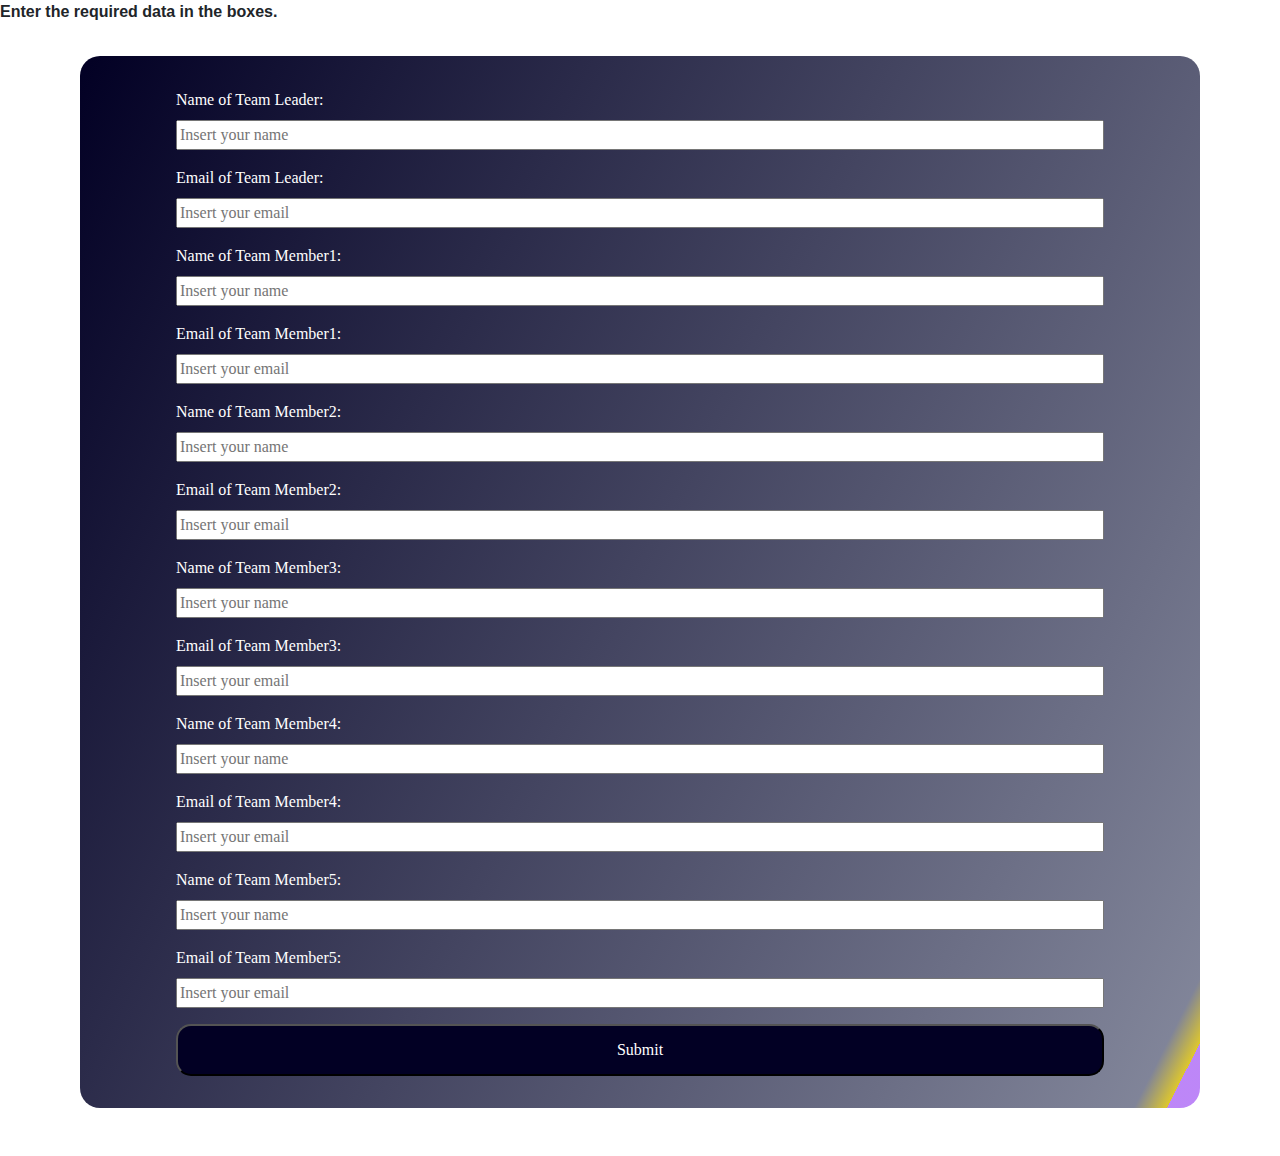
==== loginpage.html @ 8e8d2f4d "Add files via upload" ====
<!DOCTYPE html>
<html lang="en">
<head>
    <meta charset="UTF-8">
    <meta http-equiv="X-UA-Compatible" content="IE=edge">
    <meta name="viewport" content="width=device-width, initial-scale=1.0">
    <!-- bootstrap css -->
    <link rel="stylesheet" href="css/bootstrap.min.css">
    <!-- owl css -->
    <link rel="stylesheet" href="css/owl.carousel.min.css">
    <!-- style css -->
    <link rel="stylesheet" href="css/reg.css">
    <!-- responsive-->
    <link rel="stylesheet" href="css/responsive.css">
    <!-- awesome fontfamily -->
    <link rel="stylesheet" href="https://cdnjs.cloudflare.com/ajax/libs/font-awesome/4.7.0/css/font-awesome.min.css">
</head>
<title>Registeration Form</title>
    <!--[if lt IE 9]>
<body>
    <div id="container_1">
  
        <h1 id="title">
        Student Registration
      </h1><!--title-->
      <body>
      <p id="description">
       <b> Enter the required data in the boxes.</b>
      </p><!--description--->
        
      <!---container_1--->
      <div id="container_2">
        
        <form id="survey-form">
          <label id="name-label1">Name of Team Leader: </label>
            <input type="text" id="name" name="name" class="form" required placeholder="Insert your name"><br><!--name--->
          <label id="email-label1">Email of Team Leader:</label>
            <input type="email" id="email" name="email" class="form" required placeholder="Insert your email"><br><!---email-->
            <label id="name-label2">Name of Team Member1: </label>
            <input type="text" id="name1" name="name" class="form" required placeholder="Insert your name"><br><!--name--->
          <label id="email-label2">Email of Team Member1:</label>
            <input type="email" id="email1" name="email" class="form" required placeholder="Insert your email"><br><!---email-->
            <label id="name-label3">Name of Team Member2: </label>
            <input type="text" id="name2" name="name" class="form" required placeholder="Insert your name"><br><!--name--->
          <label id="email-label3">Email of Team Member2:</label>
            <input type="email" id="email2" name="email" class="form" required placeholder="Insert your email"><br><!---email-->
            <label id="name-label4">Name of Team Member3: </label>
            <input type="text" id="name3" name="name" class="form" required placeholder="Insert your name"><br><!--name--->
          <label id="email-label4">Email of Team Member3:</label>
            <input type="email" id="email3" name="email" class="form" required placeholder="Insert your email"><br><!---email-->
            <label id="name-label5">Name of Team Member4: </label>
            <input type="text" id="name4" name="name" class="form" required placeholder="Insert your name"><br><!--name--->
          <label id="email-label5">Email of Team Member4:</label>
            <input type="email" id="email4" name="email" class="form" required placeholder="Insert your email"><br><!---email-->
            <label id="name-labe6l">Name of Team Member5: </label>
            <input type="text" id="name5" name="name" class="form" required placeholder="Insert your name"><br><!--name--->
          <label id="email-label6">Email of Team Member5:</label>
            <input type="email" id="email5" name="email" class="form" required placeholder="Insert your email"><br><!---email-->
          
         
          
          
          <input type="submit" id="submit" name="submit" value="Submit">
        </form><!---survey-form--->
      </div><!--container_2--->
      
      
</body>
</html>
---- css/reg.css ----
body{
    background-image: url("https://st3.depositphotos.com/1103339/13209/v/1600/depositphotos_132095056-stock-illustration-abstract-seamless-pattern-in-postmodern.jpg");
  }
  div{
    margin: 2em 5em 3em 5em;
  
    padding: 2em 6em 2em 6em;
    background: rgb(2,0,36);
  background: linear-gradient(117deg, rgba(2,0,36,1) 0%, rgba(125,129,150,0.9757503221014968) 96%, rgba(222,199,45,1) 98%, rgba(222,199,45,1) 98%, rgba(142,49,242,0.5859143339953169) 98%);
    color: #ffff;
    font-family: cursive;
    border-radius: 1.25rem;
  }
  #container_1{
    text-align:center;
  }
  #container_2{
   display: block;
  
    
  }
  .form{
    width: 100%;
    margin-bottom: 1em;
  }
  
  #submit{
    display: block;
    width: 100%;
    padding: 0.75rem;
    background: rgb(2,0,36);
    color: inherit;
    border-radius: 15px;
    cursor: pointer;
  }
  
  textarea{
    width: 100%;
  }
---- css/responsive.css ----
/*--------------------------------------------------------------------- File Name: responsive.css ---------------------------------------------------------------------*/
 @media (min-width: 1200px) and (max-width: 1500px) {
     .banner_main .carousel-caption h1 {
         font-size: 64px;
         line-height: 80px;
         padding-bottom: 36px;
    }
     .right_header_info ul li {
         font-size: 14px;
         margin-left: 12px;
    }
     .slider_cont h3 {
         font-size: 36px;
         line-height: 45px;
    }
     .slider_cont p {
         margin-top: 10px;
         margin-bottom: 5px 
    }
     .black_white {
         color: #000;
    }
    .main_form {padding-left: 100px;}
    ul.mail-icon li {margin-bottom: 10px;}
     .about_box_text {
        padding-left: 35px;
         padding-right: 50px;
         padding-bottom: 50px;
    }
     .about_box_text .title {
        padding-top: 50px;
         padding-bottom: 60px;
    }
     .slider_section {
         min-height: inherit;
    }
}
 @media (min-width: 992px) and (max-width: 1199px) {
     .slider_section {
         min-height: inherit;
    }
     .relative {
        top: 64%;
    }
     .banner_main .carousel-caption h1 {
        font-size: 65px;
         line-height: 70px;
         padding-bottom: 56px;
    }
     .top_layer::before {
        display: none;
    }
     .navbar-expand-md .navbar-nav .nav-link {
        padding: 15px 37px;
    }
     .black_white {
         color: #000;
    }
     .pricing_box_cross::after {
        width: 91%;
    }
     .about_box_text .title {
        padding-top: 30px;
    }
     .about_box_text p {
        font-size: 15px;
         line-height: 25px;
    }
     .about_box_text {
        padding-left: 39px;
    }
     .main_form {
        padding-left: 30px;
    }
     ul.mail-icon li img {
        padding-right: 5px;
    }
     ul.mail-icon li {
        font-size: 13px;
         padding-right: 8px;
         padding-bottom: 10px;
    }
}
 @media (min-width: 768px) and (max-width: 991px) {
     .top_layer::before {
        display: none;
    }
     .right_header_info ul li {
         margin-left: 32px;
    }
     .slider_section {
         min-height: inherit;
         padding-top: 128px;
    }
     .navbar-expand-md .navbar-nav .nav-link {
        padding: 15px 29px;
    }
     .banner_main .carousel-caption h1 {
        font-size: 65px;
         line-height: 70px;
         padding-bottom: 56px;
    }
     .email {
        display: none;
    }
     .contact_nu {
        display: none;
    }
     .about_box_text {
        padding-left: 15px;
         padding-right: 50px;
         padding-bottom: 48px;
    }
     .about_box {
        margin-right: 0px;
    }
     .about_box_text .title {
        padding-top: 48px;
         padding-bottom: 60px;
    }
     .yogo_three_box h3 {
        font-size: 20px;
    }
     .yogo_three_box p {
        font-size: 14px;
    }
     .pricing_box_cross::after {
        width: 88%;
    }
     .pricing .pricing_box p {
        font-size: 16px;
    }
     .pricing .pricing_box_cross p {
        font-size: 16px;
    }
     .Newsletter .news h2 {
        font-size: 53px;
    }
     .yoga .title h2 {
        font-size: 53px;
    }
     ul.mail-icon li {
         padding-bottom: 10px;
    }
     .main_form {
         padding: 51px 24px;
    }
     .copyright p {
         font-size: 16px;
    }
}
 @media (min-width: 576px) and (max-width: 767px) {
    
     .navbar-dark .navbar-toggler {
        background: #000;
    }
     .navbar-expand-md .navbar-nav .nav-link {
        text-align: left;
        padding: 15px 0;
    }
     .bg {
        padding: 10px 0;
         background-color: #5ab337;
    }
     .banner_main .carousel-caption h1 {
        font-size: 41px;
         line-height: 47px;
         padding-bottom: 56px;
    }
     .banner_main .carousel-caption a {
        max-width: 181px;
    }
     .top_layer::before {
        display: none;
    }
     .logo {
         text-align: center;
         display: block;
    }
     .email {
        display: none;
    }
     .contact_nu {
        display: none;
    }
     .slider_section {
         min-height: inherit;
         padding-top: 137px;
    }
     .about_box {
        margin-right: 0px;
    }
     .about_box_text {
        padding: 33px;
    }
     .about_box_text .title {
        padding-top: 0px;
    }
     .yogo_three_box {
        margin-bottom: 20px;
    }
     .yogo_three_box figure {
         margin: 0;
         text-align: center;
         display: flex;
         flex-wrap: wrap;
         justify-content: center;
    }
     .readmore {
        margin: 0 auto;
    }
     .pricing_box_cross::after {
        width: 95%;
    }
     .pricing_box_cross {
        padding-bottom: 76px;
    }
     .pricing .pricing_box {
        margin-bottom: 20px;
    }
     .pricing_box_cross {
        margin-bottom: 20px;
    }
     .yoga .title h2 {
        font-size: 40px;
    }
     .yoga .yoga_box img {
        margin-top: -50px;
         padding-bottom: 50px !important;
         padding: 0px 50px;
    }
     .yourlifeyoga .yogatitle h2 {
        font-size: 55px;
    }
     .Newsletter .news h2 {
        font-size: 40px;
    }
     ul.mail-icon li {
        margin-bottom: 10px;
    }
     .main_form {
         padding-left: 15px;
    }
     .padddd {
         padding-left: 0px;
         padding-right: 0;
    }
     .title h2 {
         font-size: 49px;
         line-height: 35px;
    }
     .mar_bottom {
         margin-bottom: 0px;
    }
     .black_white {
         color: #000;
    }
     .main_form {
         padding-left: 15px;
    }
}
 @media (max-width: 575px) {
     .navbar-dark .navbar-toggler {
        background: #000;
    }
     .navbar-expand-md .navbar-nav .nav-link {
        text-align: left;
        padding: 15px 0;
    }
     .logo {
         text-align: center;
         display: block;
    }
     .bg {
         background-color: #fbfdfa;
         padding: 10px 0;
    }
     .email {
        display: none;
    }
     .contact_nu {
        display: none;
    }
     .title h2 {
         font-size: 45px;
         line-height: 55px;
    }
     .title span {
         font-size: 15px;
    }
     .pppp {
         padding: 0 15px !important;
    }
     .mar_bottom {
         margin-bottom: 0px;
    }
     .black_white {
         color: #000;
    }
     .banner_main .carousel-caption h1 {
         font-size: 42px;
         line-height: 46px;
         padding-bottom: 51px;
         padding-top: 14px;
    }
     .banner_main .carousel-caption a {
         max-width: 172px;
    }
     .banner_main .carousel-item img {
         height: 450px;
    }
     .top_layer::before {
        display: none;
    }
     .about_box {
        margin-right: 0px;
    }
     .about_box_text {
        padding-left: 20px;
         padding-right: 20px;
         padding-bottom: 40px;
    }
     .about_box_text .title {
        padding-top: 29px;
         padding-bottom: 40px;
    }
     .about_box_text p {
        font-size: 18px;
         line-height: 29px;
    }
     .yogo_three_box {
        margin-bottom: 20px;
    }
     .readmore {
        margin: auto;
    }
     .yourlifeyoga .yogatitle h2 {
        font-size: 33px;
         line-height: 42px;
    }
     .pricing .pricing_box {
        margin-bottom: 20px;
    }
     .pricing_box_cross {
        padding-bottom: 75px;
         padding-bottom: 75px;
    }
     .pricing_box_cross::after {
         width: 90%;
         height: 70px;
         left: 16px;
         bottom: -3px;
    }
     .slider_section {
        padding-top: 159px;
    }
     .Newsletter .news h2 {
        font-size: 31px;
         line-height: 44px;
    }
     .yoga .title h2 {
        font-size: 44px;
         line-height: 47px;
    }
     .yoga .yoga_box img {
        margin-top: -32px;
         padding-bottom: 32px !important;
         padding: 0px 19px;
    }
     ul.mail-icon li {
        font-size: 13px;
         padding-bottom: 20px;
    }
    .contact .title h2 {font-size: 55px;}
     .main_form {
         padding: 62px 18px;
         margin-right: 0px;
    }
   
     ul.social_icon {
         display: none 
    }
     .copyright p {
         font-size: 22px;
    }
     ul.social_top_icon li {
         padding-right: 2px;
    }
}
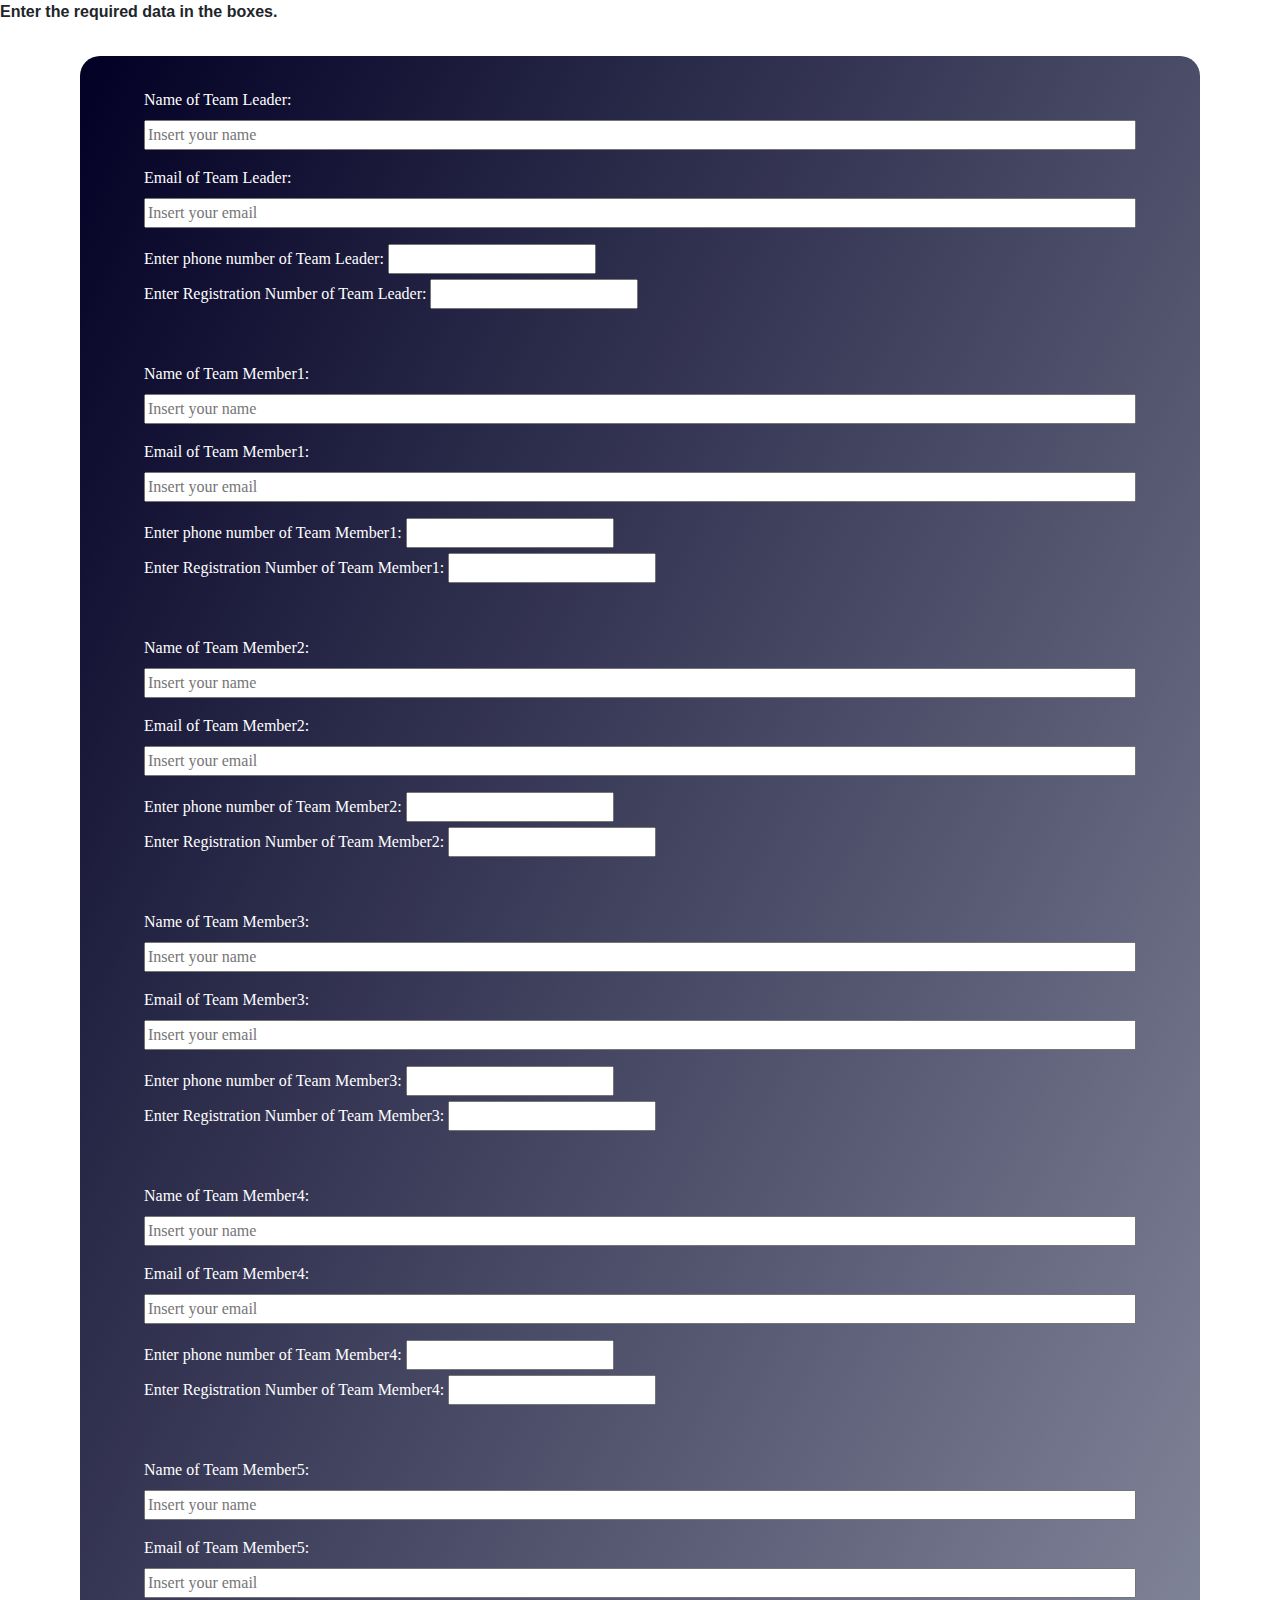
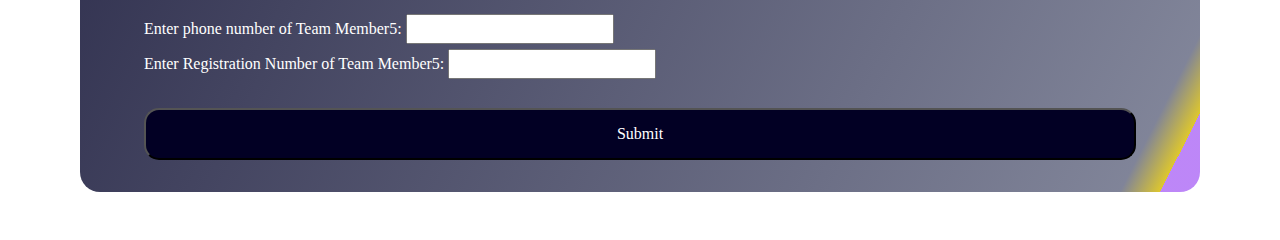
==== commit 927ade82: "Update loginpage.html" ====
--- a/loginpage.html
+++ b/loginpage.html
@@ -36,29 +36,75 @@
             <input type="text" id="name" name="name" class="form" required placeholder="Insert your name"><br><!--name--->
           <label id="email-label1">Email of Team Leader:</label>
             <input type="email" id="email" name="email" class="form" required placeholder="Insert your email"><br><!---email-->
+            <label for="phone">Enter phone number of Team Leader:</label>
+            <input type="tel" id="phone1" name="phone" pattern="[0-9]{3}-[0-9]{2}-[0-9]{3}">
+            <br>
+            <label for="phone">Enter Registration Number of Team Leader:</label>
+            <input type="tel" id="reg1" name="phone" pattern="[0-9]{3}-[0-9]{2}-[0-9]{3}">
+<br>
+<br>
+<br>
             <label id="name-label2">Name of Team Member1: </label>
             <input type="text" id="name1" name="name" class="form" required placeholder="Insert your name"><br><!--name--->
           <label id="email-label2">Email of Team Member1:</label>
             <input type="email" id="email1" name="email" class="form" required placeholder="Insert your email"><br><!---email-->
+            <label for="phone">Enter phone number of Team Member1:</label>
+            <input type="tel" id="phone2" name="phone" pattern="[0-9]{3}-[0-9]{2}-[0-9]{3}">
+            <br>
+            <label for="phone">Enter Registration Number of Team Member1:</label>
+            <input type="tel" id="reg2" name="phone" pattern="[0-9]{3}-[0-9]{2}-[0-9]{3}">
+<br>
+<br>
+<br>
             <label id="name-label3">Name of Team Member2: </label>
             <input type="text" id="name2" name="name" class="form" required placeholder="Insert your name"><br><!--name--->
           <label id="email-label3">Email of Team Member2:</label>
             <input type="email" id="email2" name="email" class="form" required placeholder="Insert your email"><br><!---email-->
+            <label for="phone">Enter phone number of Team Member2:</label>
+            <input type="tel" id="phone3" name="phone" pattern="[0-9]{3}-[0-9]{2}-[0-9]{3}">
+            <br>
+            <label for="phone">Enter Registration Number of Team Member2:</label>
+            <input type="tel" id="reg3" name="phone" pattern="[0-9]{3}-[0-9]{2}-[0-9]{3}">
+<br>
+<br>
+<br>
             <label id="name-label4">Name of Team Member3: </label>
             <input type="text" id="name3" name="name" class="form" required placeholder="Insert your name"><br><!--name--->
           <label id="email-label4">Email of Team Member3:</label>
             <input type="email" id="email3" name="email" class="form" required placeholder="Insert your email"><br><!---email-->
+            <label for="phone">Enter phone number of Team Member3:</label>
+            <input type="tel" id="phone4" name="phone" pattern="[0-9]{3}-[0-9]{2}-[0-9]{3}">
+            <br>
+            <label for="phone">Enter Registration Number of Team Member3:</label>
+            <input type="tel" id="reg4" name="phone" pattern="[0-9]{3}-[0-9]{2}-[0-9]{3}">
+<br>
+<br>
+<br>
             <label id="name-label5">Name of Team Member4: </label>
             <input type="text" id="name4" name="name" class="form" required placeholder="Insert your name"><br><!--name--->
           <label id="email-label5">Email of Team Member4:</label>
             <input type="email" id="email4" name="email" class="form" required placeholder="Insert your email"><br><!---email-->
+            <label for="phone">Enter phone number of Team Member4:</label>
+          <input type="tel" id="phone5" name="phone" pattern="[0-9]{3}-[0-9]{2}-[0-9]{3}">
+          <br>
+          <label for="phone">Enter Registration Number of Team Member4:</label>
+            <input type="tel" id="reg5" name="phone" pattern="[0-9]{3}-[0-9]{2}-[0-9]{3}">
+<br>
+<br>
+<br>
             <label id="name-labe6l">Name of Team Member5: </label>
             <input type="text" id="name5" name="name" class="form" required placeholder="Insert your name"><br><!--name--->
           <label id="email-label6">Email of Team Member5:</label>
             <input type="email" id="email5" name="email" class="form" required placeholder="Insert your email"><br><!---email-->
-          
+            <label for="phone">Enter phone number of Team Member5:</label>
+            <input type="tel" id="phone6" name="phone" pattern="[0-9]{3}-[0-9]{2}-[0-9]{3}">
+            <br>
+            
+            <label for="phone">Enter Registration Number of Team Member5:</label>
+            <input type="tel" id="reg6" name="phone" pattern="[0-9]{3}-[0-9]{2}-[0-9]{3}">
          
-          
+            <br>
+            <br>
           
           <input type="submit" id="submit" name="submit" value="Submit">
         </form><!---survey-form--->
@@ -66,4 +112,4 @@
       
       
 </body>
-</html>+</html>
--- a/css/reg.css
+++ b/css/reg.css
@@ -11,13 +11,25 @@
     font-family: cursive;
     border-radius: 1.25rem;
   }
+ @media only screen and (max-width: 400px) {
+    div{
+      margin: 2em 1em 5em 1em;
+    
+      padding: 3em 9em 3em 8em;
+      background: rgb(2,0,36);
+    background: linear-gradient(117deg, rgba(2,0,36,1) 0%, rgba(125,129,150,0.9757503221014968) 96%, rgba(222,199,45,1) 98%, rgba(222,199,45,1) 98%, rgba(142,49,242,0.5859143339953169) 98%);
+      color: #ffff;
+      font-family: cursive;
+      border-radius: 1.25rem;
+    }
+  }
   #container_1{
     text-align:center;
   }
   #container_2{
    display: block;
-  
-    
+   padding-left: 5%;
+    padding-right: 5%;
   }
   .form{
     width: 100%;
@@ -38,4 +50,4 @@
     width: 100%;
   }
   
-  +  
